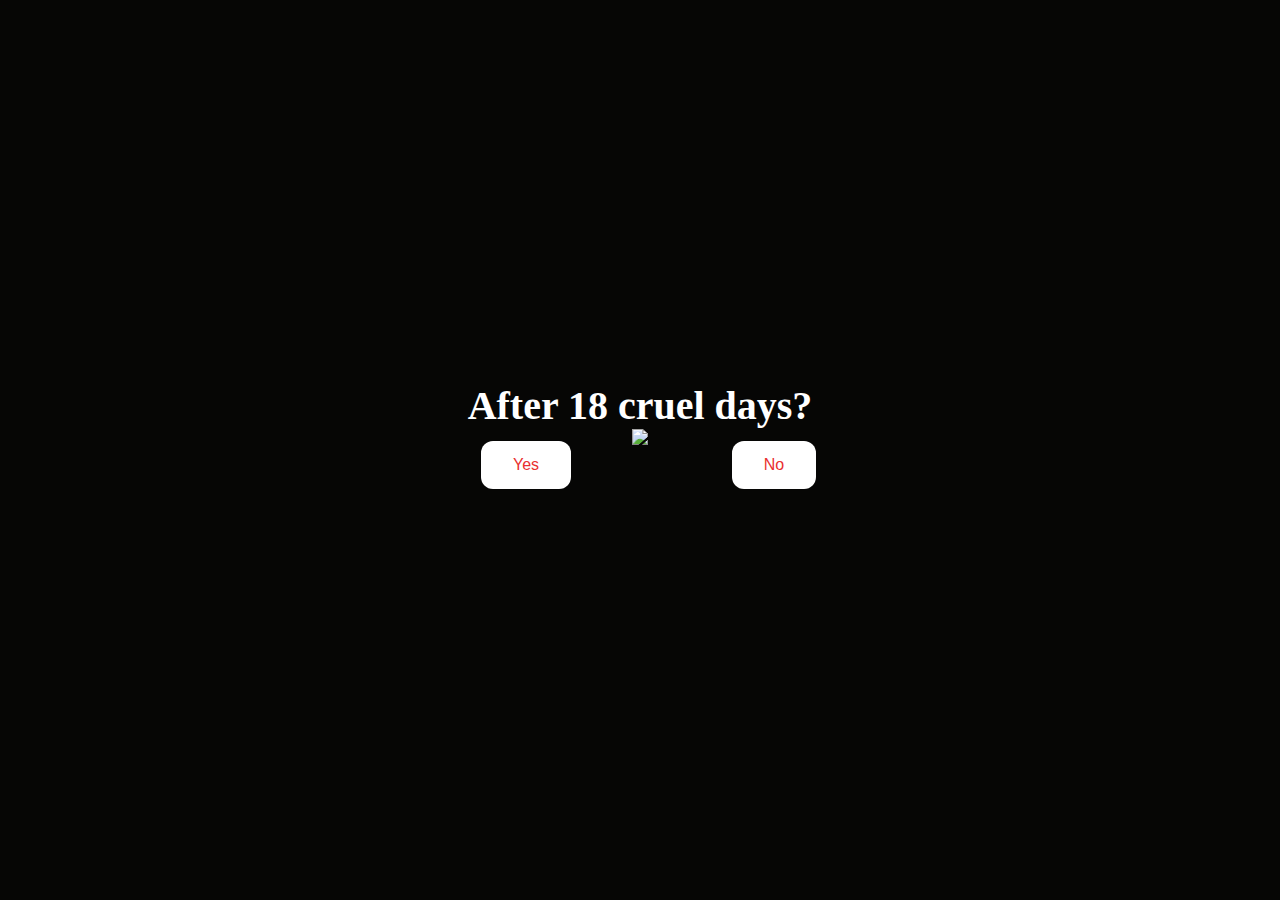
==== index.html @ 16c9cb09 "Update index.html" ====
<!DOCTYPE html>
<html lang="en">
    <head>
        <link rel="stylesheet" href="styles.css">
        
    </head> 
    <body>
        <div class="container">
            <div >
                
                <h1 class = "header_text">After 18 cruel days?</h1>
            </div>
            <div class="gif_container">
                <img src="https://media2.giphy.com/media/v1.Y2lkPTc5MGI3NjExODhrMTZmd294cnBsZGp4Z2h6dzA4NXFidnltbTE5OWV2OHpxOXQzMiZlcD12MV9pbnRlcm5hbF9naWZfYnlfaWQmY3Q9cw/YnBFhJ4FvVuyspUcZL/giphy.gif">
            </div>
            <div class = "buttons">
                <button class="btn" id = "yesButton" onclick="nextPage()">Yes</button>
                <button class="btn" id="noButton" onmouseover="moveButton()" onclick="moveButton()">No</button>
                <script>
                    function nextPage() {
                        window.location.href = "ques2.html";
                    }
                    
                    function moveButton() {
                        var x = Math.random() * (window.innerWidth - document.getElementById('noButton').offsetWidth) - 85;
                        var y = Math.random() * (window.innerHeight - document.getElementById('noButton').offsetHeight) - 48;
                        document.getElementById('noButton').style.left = `${x}px`;
                        document.getElementById('noButton').style.top = `${y}px`;
                    }
                </script> 
            </div>
        </div>
       
    </body> 
</html>
---- styles.css ----
body {
    display: flex;
    justify-content: center;
    align-items: center;
    height: 90vh;
    background-color: rgb(6, 6, 5);
}

#noButton {
    position: absolute;
    margin-left: 250px;
    transition: 0.5s;
}

#yesButton {
    position: absolute;
    margin-right: 250px;
}

.header_text {
    font-family: 'Nunito';
    font-size: 40px;
    font-weight: bold;
    color: rgb(255, 255, 255);
    text-align: center;
    margin-top: 20px;
    margin-bottom: 0;
}

.buttons {
    display: flex;
    flex-direction: row;
    justify-content: center;
    align-items: center;
    margin-top: 20px;
    margin-left: 20px;
}

.btn {
    background-color: #ffffff;
    color: rgb(233, 48, 48);
    padding: 15px 32px;
    text-align: center;
    display: inline-block;
    font-size: 16px;
    margin: 4px 2px;
    cursor: pointer;
    border: none;
    border-radius: 12px;
    transition: background-color 0.3s ease;
}

.gif_container {
    display: flex;
    justify-content: center;
    align-items: center;
}

@media only screen and (max-width: 320px) and (max-height: 568px) {
    body {
        height: 100vh;
    }

    .header_text {
        font-size: 20px;
    }

    img {
        height: 60vh;
    }

    .btn {
        padding: 10px 18px;
        font-size: 12px;
    }
}

@media only screen and (max-width: 414px) and (max-height: 736px) {
    body {
        height: 90vh;
    }

    .header_text {
        font-size: 28px;
    }

    img {
        height: 60vh;
    }

    .btn {
        padding: 15px 25px;
        font-size: 14px;
    }
}
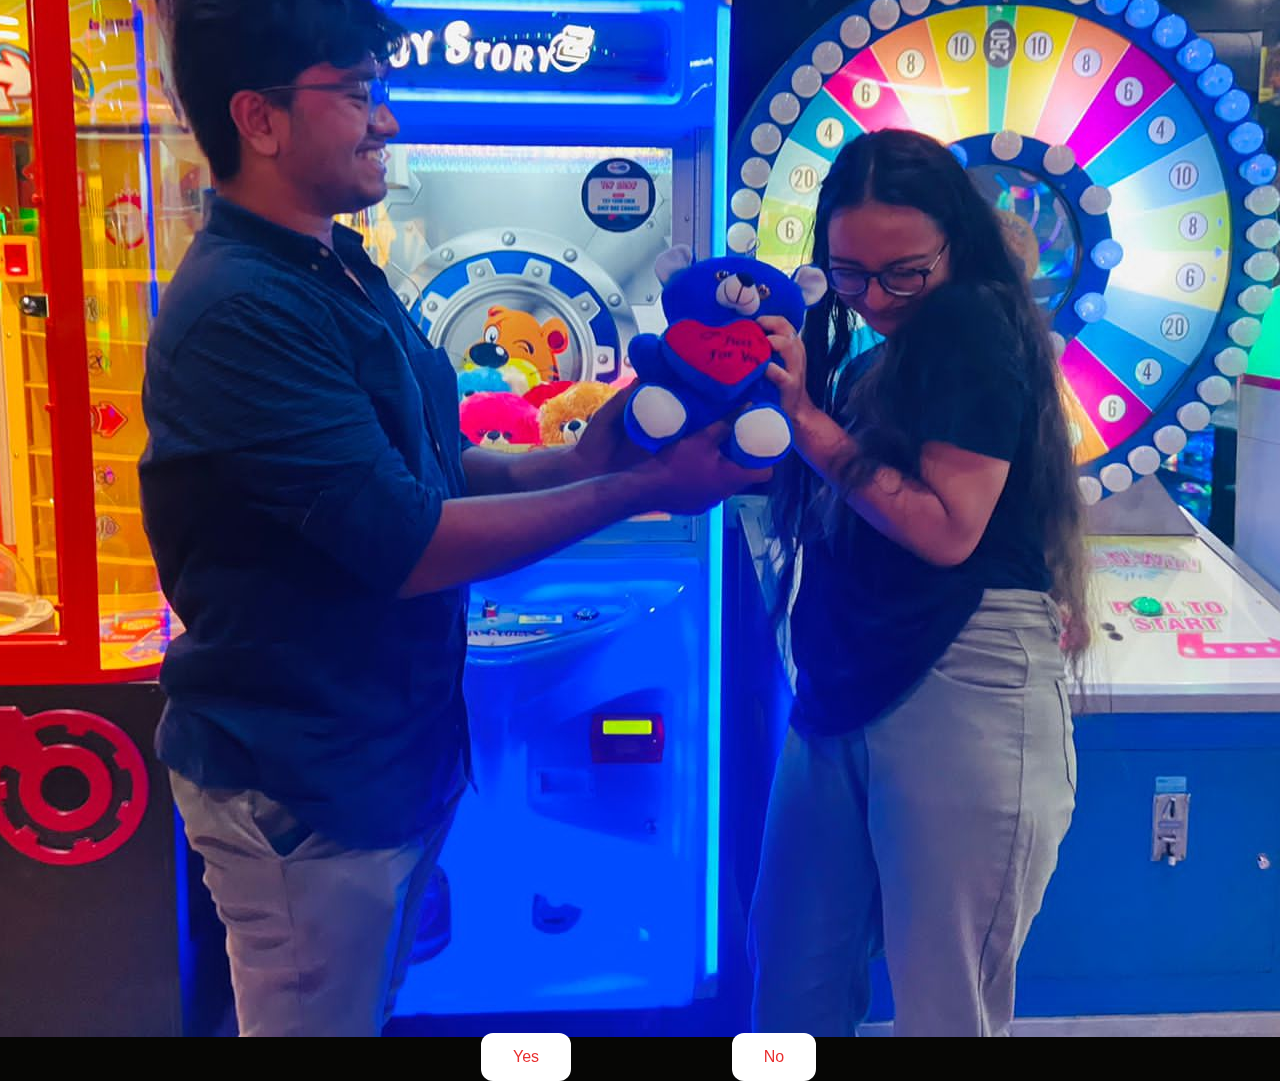
==== commit cf4c6d9d: "Update index.html" ====
--- a/index.html
+++ b/index.html
@@ -11,7 +11,7 @@
                 <h1 class = "header_text">After 18 cruel days?</h1>
             </div>
             <div class="gif_container">
-                <img src="https://media2.giphy.com/media/v1.Y2lkPTc5MGI3NjExODhrMTZmd294cnBsZGp4Z2h6dzA4NXFidnltbTE5OWV2OHpxOXQzMiZlcD12MV9pbnRlcm5hbF9naWZfYnlfaWQmY3Q9cw/YnBFhJ4FvVuyspUcZL/giphy.gif">
+                <img src="Flower.jpeg">
             </div>
             <div class = "buttons">
                 <button class="btn" id = "yesButton" onclick="nextPage()">Yes</button>
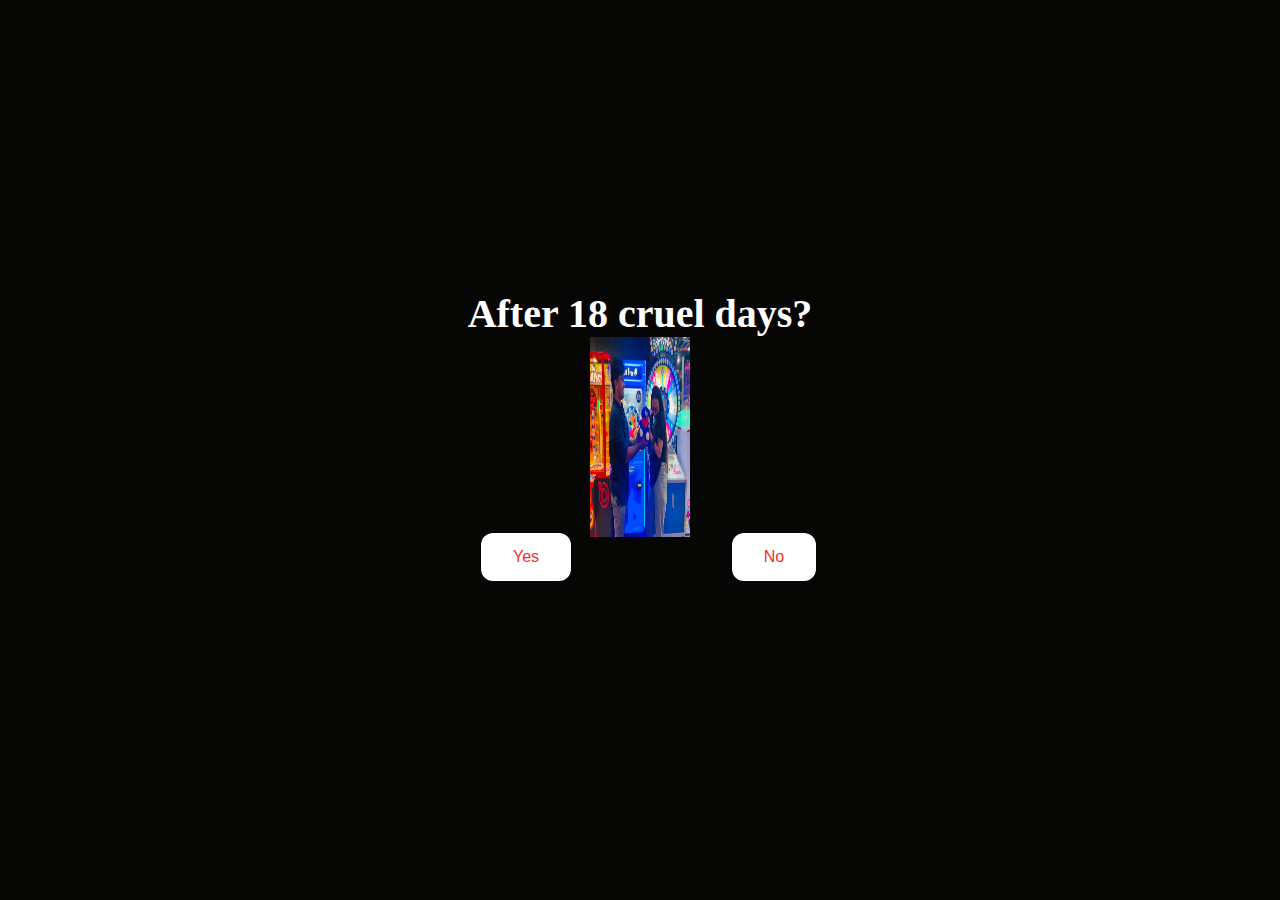
==== commit dad3290c: "Update index.html" ====
--- a/index.html
+++ b/index.html
@@ -11,7 +11,7 @@
                 <h1 class = "header_text">After 18 cruel days?</h1>
             </div>
             <div class="gif_container">
-                <img src="Flower.jpeg">
+                <img src="Flower.jpeg" width="100" height="200">
             </div>
             <div class = "buttons">
                 <button class="btn" id = "yesButton" onclick="nextPage()">Yes</button>
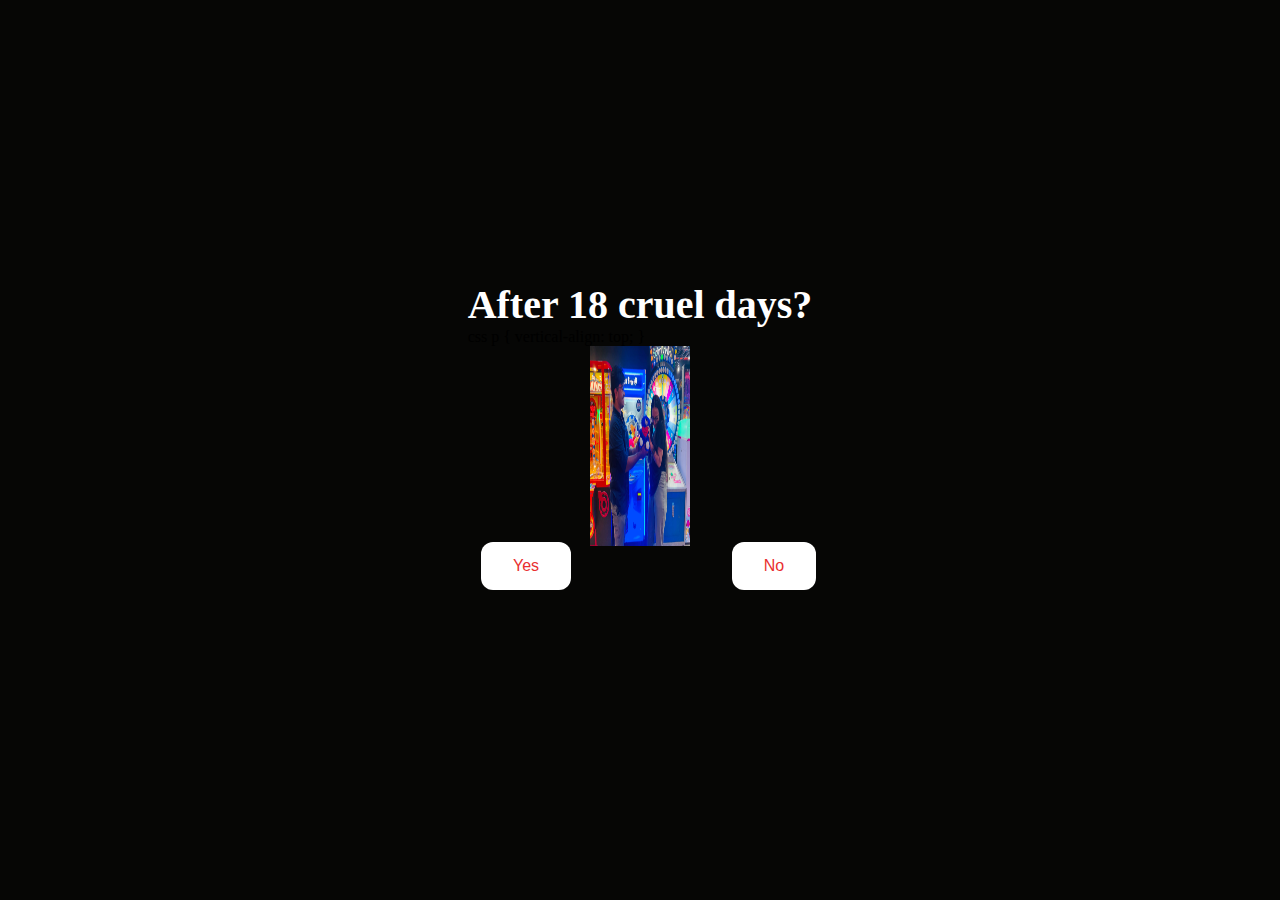
==== commit 85b5c389: "Update index.html" ====
--- a/index.html
+++ b/index.html
@@ -9,6 +9,10 @@
             <div >
                 
                 <h1 class = "header_text">After 18 cruel days?</h1>
+	css
+	p {
+	   vertical-align: top;
+	   }
             </div>
             <div class="gif_container">
                 <img src="Flower.jpeg" width="100" height="200">
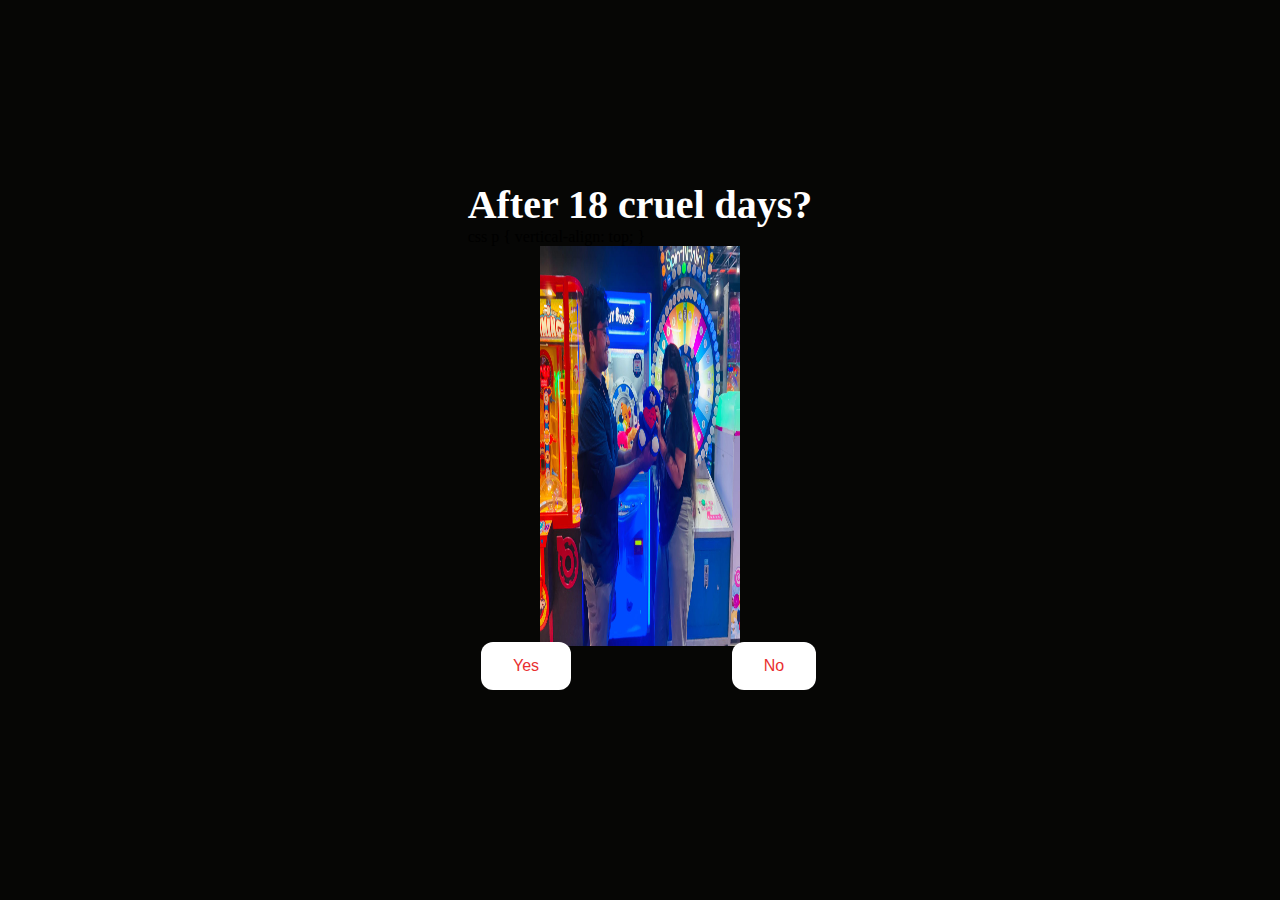
==== commit 68c5fcec: "Update index.html" ====
--- a/index.html
+++ b/index.html
@@ -15,7 +15,7 @@
 	   }
             </div>
             <div class="gif_container">
-                <img src="Flower.jpeg" width="100" height="200">
+                <img src="Flower.jpeg" width="200" height="400">
             </div>
             <div class = "buttons">
                 <button class="btn" id = "yesButton" onclick="nextPage()">Yes</button>
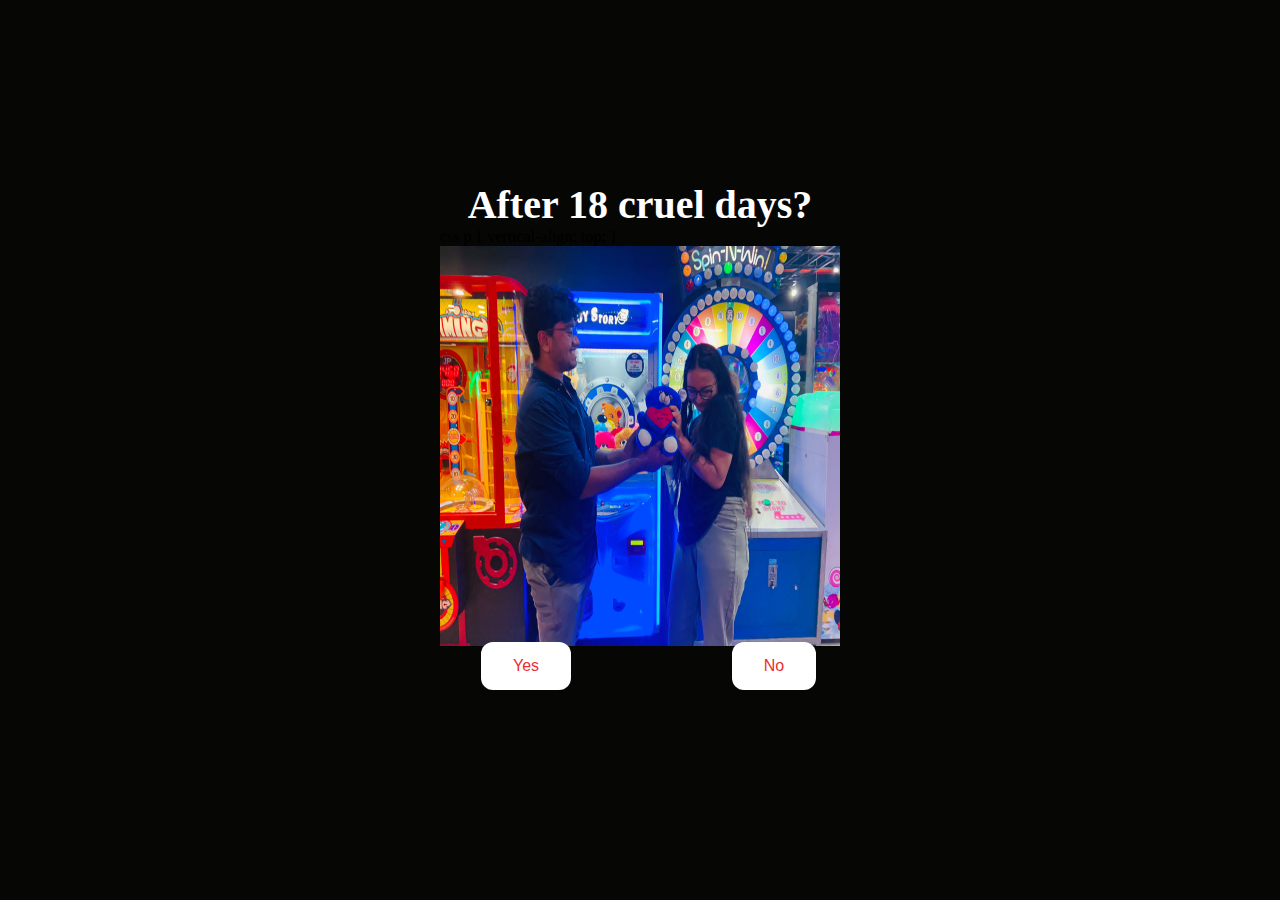
==== commit dadbedf6: "last" ====
--- a/index.html
+++ b/index.html
@@ -15,7 +15,7 @@
 	   }
             </div>
             <div class="gif_container">
-                <img src="Flower.jpeg" width="200" height="400">
+                <img src="Flower.jpeg" width="400" height="400">
             </div>
             <div class = "buttons">
                 <button class="btn" id = "yesButton" onclick="nextPage()">Yes</button>
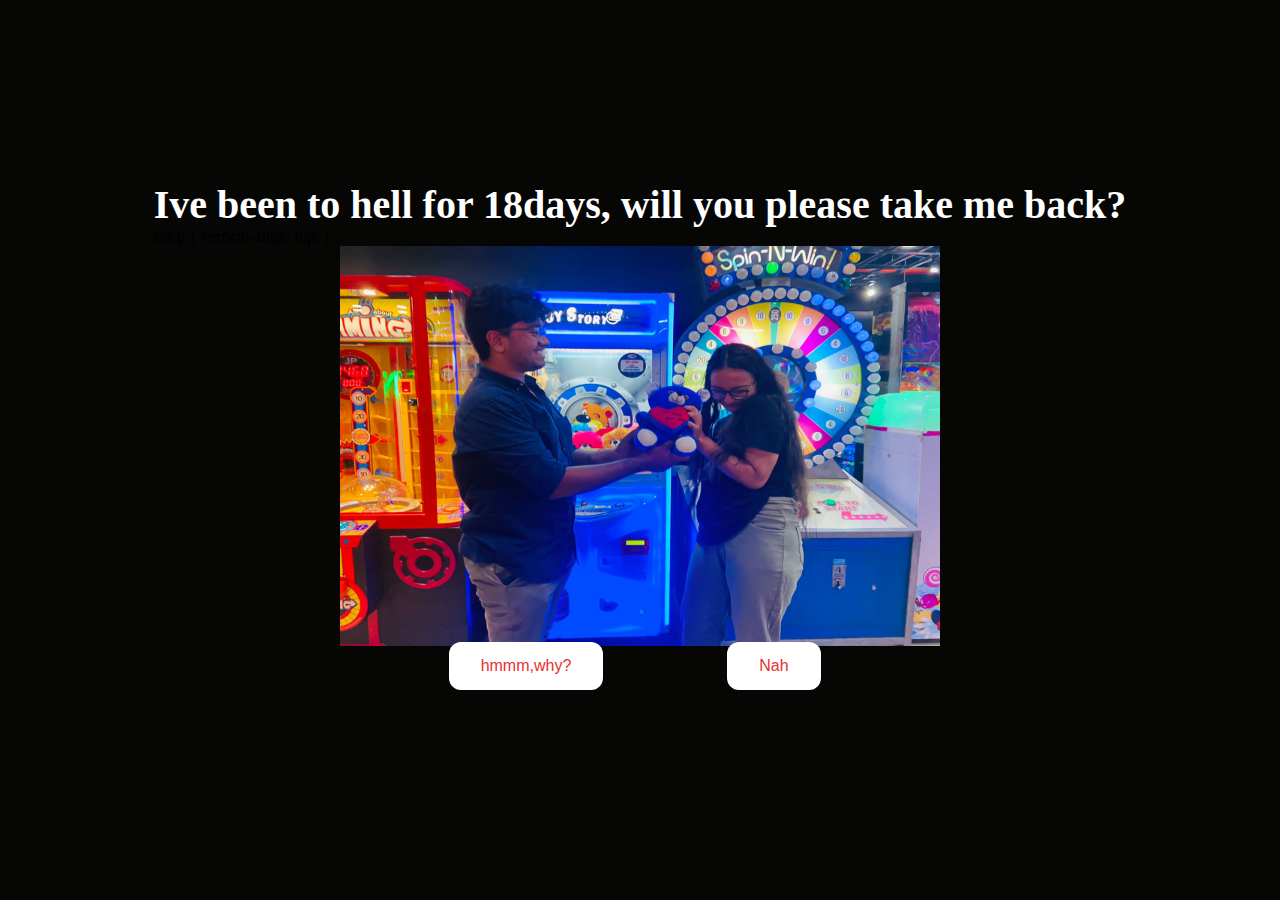
==== commit d212a9ee: "writeup" ====
--- a/index.html
+++ b/index.html
@@ -8,18 +8,18 @@
         <div class="container">
             <div >
                 
-                <h1 class = "header_text">After 18 cruel days?</h1>
+                <h1 class = "header_text">Ive been to hell for 18days, will you please take me back?</h1>
 	css
 	p {
 	   vertical-align: top;
 	   }
             </div>
             <div class="gif_container">
-                <img src="Flower.jpeg" width="400" height="400">
+                <img src="Flower.jpeg" width="600" height="400">
             </div>
             <div class = "buttons">
-                <button class="btn" id = "yesButton" onclick="nextPage()">Yes</button>
-                <button class="btn" id="noButton" onmouseover="moveButton()" onclick="moveButton()">No</button>
+                <button class="btn" id = "yesButton" onclick="nextPage()">hmmm,why?</button>
+                <button class="btn" id="noButton" onmouseover="moveButton()" onclick="moveButton()">Nah</button>
                 <script>
                     function nextPage() {
                         window.location.href = "ques2.html";
